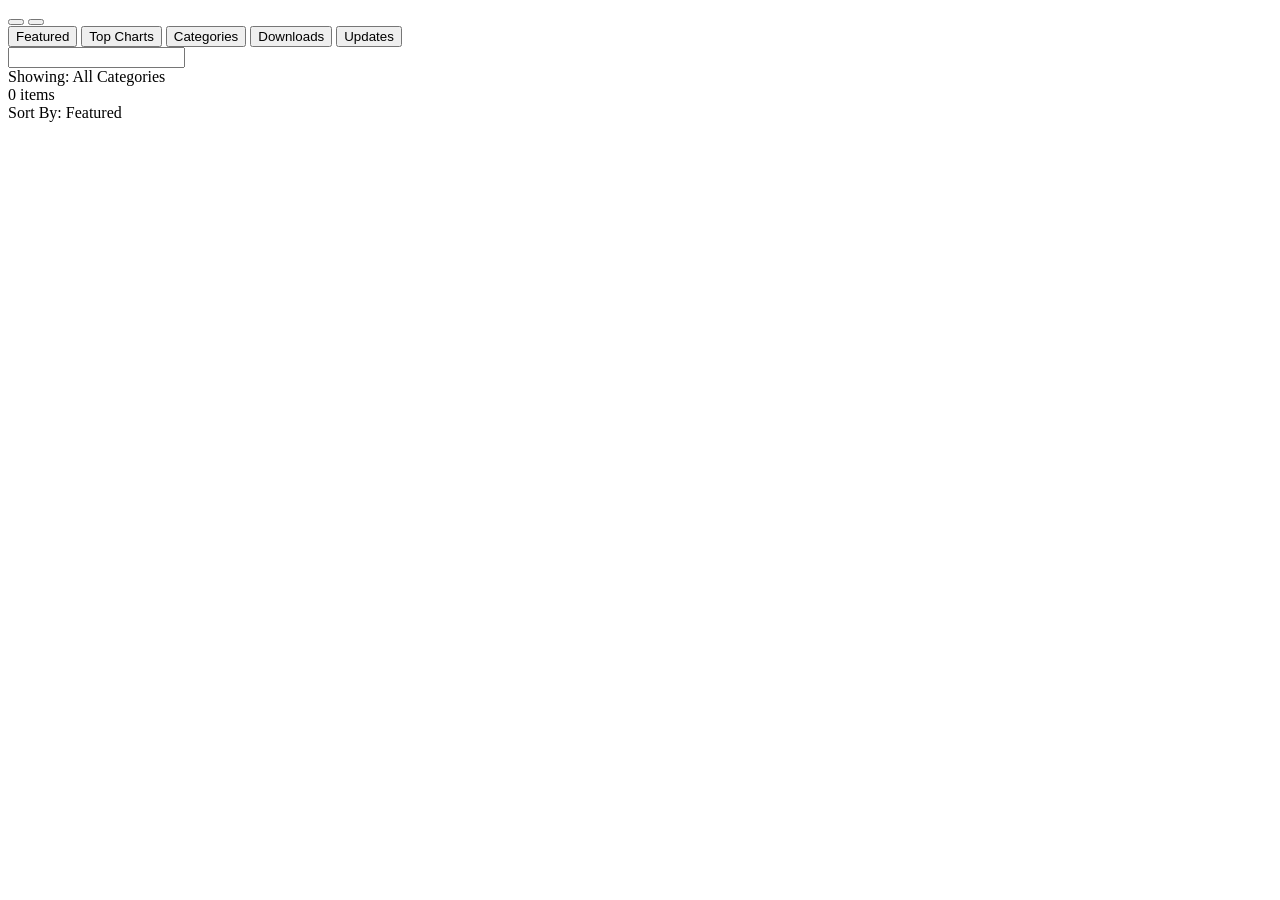
==== admin-web/static/index.html @ b10e435d "Upload" ====
<!doctype html>
<html lang="ru">
  <head>
    <meta charset="utf-8">
    <meta name="viewport" content="width=device-width, initial-scale=1">
    <title>LegacyStore</title>
    <link rel="stylesheet" href="/styles.css">
  </head>
  <body>
    <div class="app-shell">
      <header class="topbar">
        <div class="history-controls" aria-label="Navigation">
          <button class="history-button" id="backButton" type="button" aria-label="Back"></button>
          <button class="history-button next" id="forwardButton" type="button" aria-label="Forward"></button>
        </div>

        <nav class="toolbar-tabs" aria-label="Primary">
          <button class="toolbar-tab is-active" data-route="home" type="button">
            <span class="tab-icon icon-featured"></span>
            <span>Featured</span>
          </button>
          <button class="toolbar-tab" data-route="top-charts" type="button">
            <span class="tab-icon icon-chart"></span>
            <span>Top Charts</span>
          </button>
          <button class="toolbar-tab" data-route="categories" type="button">
            <span class="tab-icon icon-categories"></span>
            <span>Categories</span>
          </button>
          <button class="toolbar-tab" data-route="downloads" type="button">
            <span class="tab-icon icon-downloads"></span>
            <span>Downloads</span>
          </button>
          <button class="toolbar-tab" data-route="updates" type="button">
            <span class="tab-icon icon-updates"></span>
            <span>Updates</span>
          </button>
        </nav>

        <form class="search-box" id="searchForm">
          <span class="search-glass"></span>
          <input id="searchInput" name="q" type="search" autocomplete="off" aria-label="Search LegacyStore">
        </form>
      </header>

      <div class="layout">
        <aside class="sidebar" id="sidebar"></aside>
        <main class="main" id="main" tabindex="-1"></main>
      </div>

      <footer class="statusbar">
        <div id="statusLeft">Showing: All Categories</div>
        <div id="statusCenter">0 items</div>
        <div id="statusRight">Sort By: Featured</div>
      </footer>
    </div>

    <script src="/app.js" defer></script>
  </body>
</html>
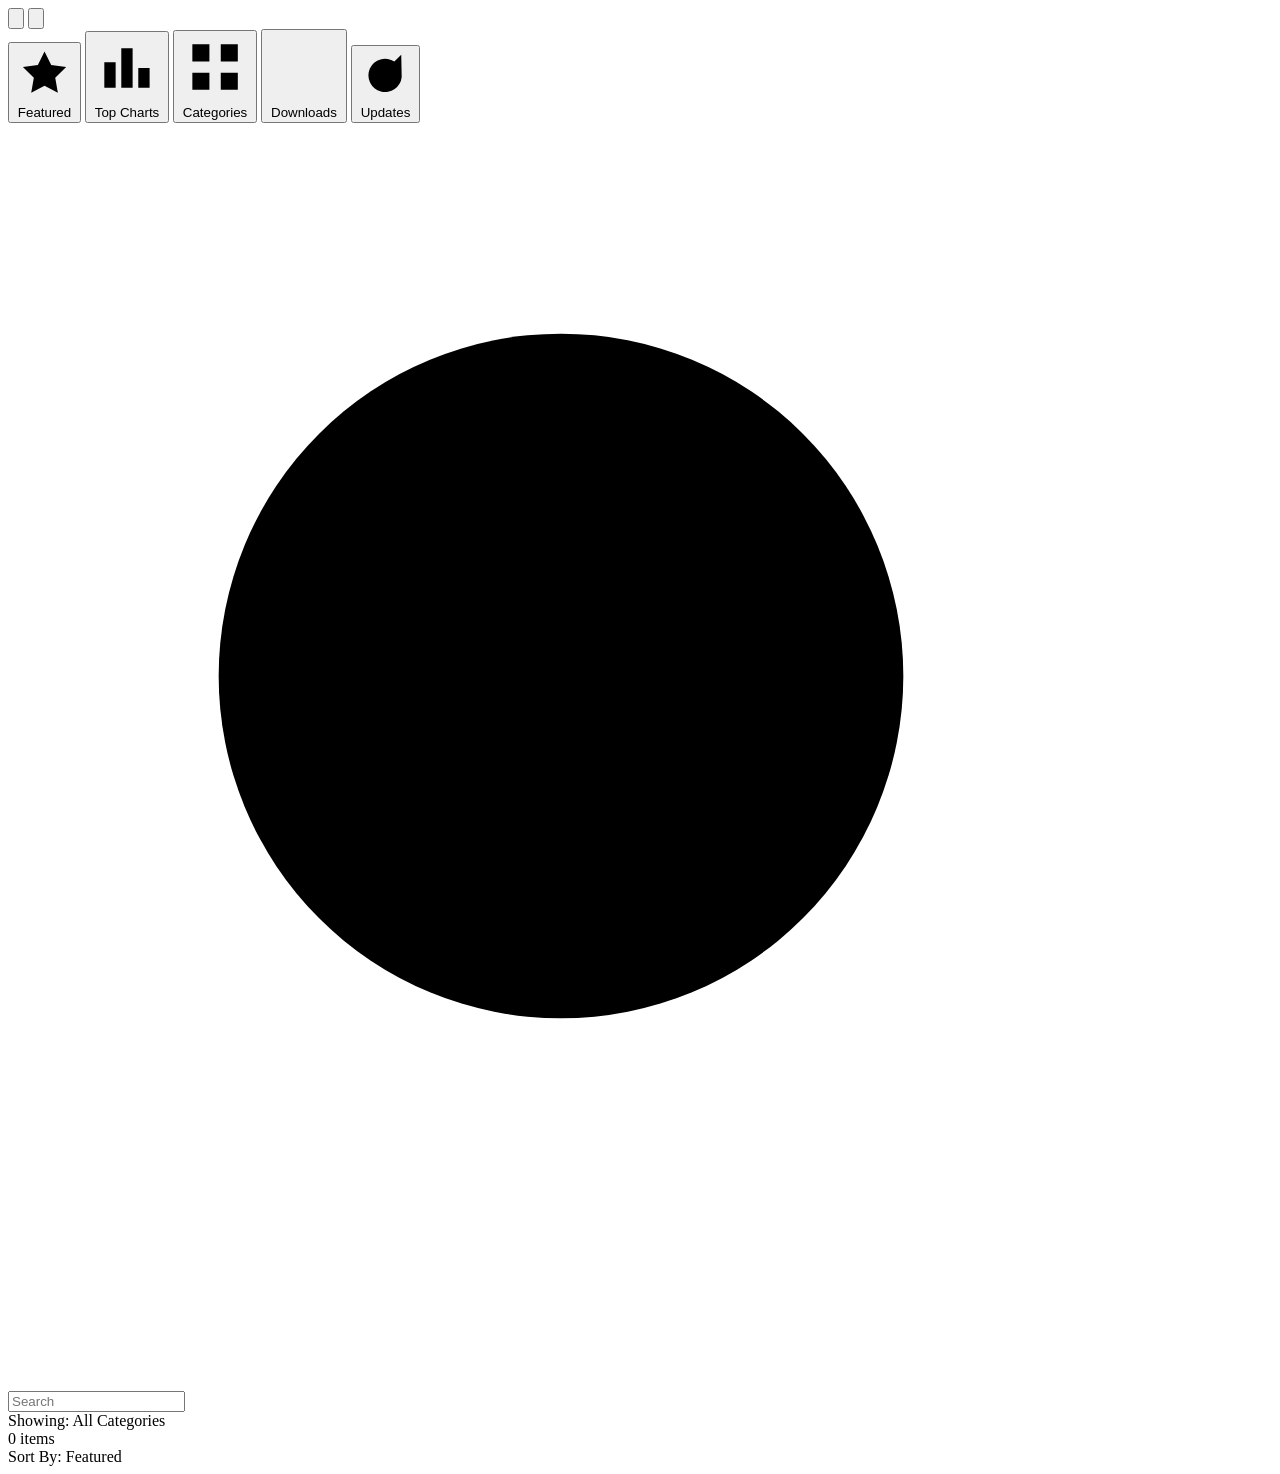
==== commit e62456b6: "Refine web shell and replace fragile toolbar icons" ====
--- a/admin-web/static/index.html
+++ b/admin-web/static/index.html
@@ -3,48 +3,54 @@
   <head>
     <meta charset="utf-8">
     <meta name="viewport" content="width=device-width, initial-scale=1">
+    <meta name="color-scheme" content="light">
     <title>LegacyStore</title>
     <link rel="stylesheet" href="/styles.css">
+    <link rel="stylesheet" href="/ui-fixes.css">
   </head>
   <body>
     <div class="app-shell">
       <header class="topbar">
-        <div class="history-controls" aria-label="Navigation">
-          <button class="history-button" id="backButton" type="button" aria-label="Back"></button>
-          <button class="history-button next" id="forwardButton" type="button" aria-label="Forward"></button>
+        <div class="history-controls" aria-label="Navigation history">
+          <button class="history-button" id="backButton" type="button" aria-label="Back">
+            <svg viewBox="0 0 24 24" aria-hidden="true"><path d="M14.8 5.2 8 12l6.8 6.8"/></svg>
+          </button>
+          <button class="history-button next" id="forwardButton" type="button" aria-label="Forward">
+            <svg viewBox="0 0 24 24" aria-hidden="true"><path d="m9.2 5.2 6.8 6.8-6.8 6.8"/></svg>
+          </button>
         </div>
 
         <nav class="toolbar-tabs" aria-label="Primary">
           <button class="toolbar-tab is-active" data-route="home" type="button">
-            <span class="tab-icon icon-featured"></span>
+            <svg class="tab-icon" viewBox="0 0 24 24" aria-hidden="true"><path d="m12 2.7 2.8 5.7 6.3.9-4.6 4.5 1.1 6.3-5.6-3-5.6 3 1.1-6.3-4.6-4.5 6.3-.9Z"/></svg>
             <span>Featured</span>
           </button>
           <button class="toolbar-tab" data-route="top-charts" type="button">
-            <span class="tab-icon icon-chart"></span>
+            <svg class="tab-icon" viewBox="0 0 24 24" aria-hidden="true"><path d="M4 19V10h4v9H4Zm6 0V5h4v14h-4Zm6 0v-7h4v7h-4Z"/></svg>
             <span>Top Charts</span>
           </button>
           <button class="toolbar-tab" data-route="categories" type="button">
-            <span class="tab-icon icon-categories"></span>
+            <svg class="tab-icon" viewBox="0 0 24 24" aria-hidden="true"><path d="M4 4h6v6H4V4Zm10 0h6v6h-6V4ZM4 14h6v6H4v-6Zm10 0h6v6h-6v-6Z"/></svg>
             <span>Categories</span>
           </button>
           <button class="toolbar-tab" data-route="downloads" type="button">
-            <span class="tab-icon icon-downloads"></span>
+            <svg class="tab-icon" viewBox="0 0 24 24" aria-hidden="true"><path d="M12 3v11m0 0 4-4m-4 4-4-4M5 20h14"/></svg>
             <span>Downloads</span>
           </button>
           <button class="toolbar-tab" data-route="updates" type="button">
-            <span class="tab-icon icon-updates"></span>
+            <svg class="tab-icon" viewBox="0 0 24 24" aria-hidden="true"><path d="M19 7V3m0 0h-4m4 0-3.1 3.1A7.5 7.5 0 1 0 19.2 13"/></svg>
             <span>Updates</span>
           </button>
         </nav>
 
-        <form class="search-box" id="searchForm">
-          <span class="search-glass"></span>
-          <input id="searchInput" name="q" type="search" autocomplete="off" aria-label="Search LegacyStore">
+        <form class="search-box" id="searchForm" role="search">
+          <svg class="search-glass-svg" viewBox="0 0 24 24" aria-hidden="true"><circle cx="10.5" cy="10.5" r="6.5"/><path d="m15.5 15.5 5 5"/></svg>
+          <input id="searchInput" name="q" type="search" autocomplete="off" aria-label="Search LegacyStore" placeholder="Search">
         </form>
       </header>
 
       <div class="layout">
-        <aside class="sidebar" id="sidebar"></aside>
+        <aside class="sidebar" id="sidebar" aria-label="Sources"></aside>
         <main class="main" id="main" tabindex="-1"></main>
       </div>
 
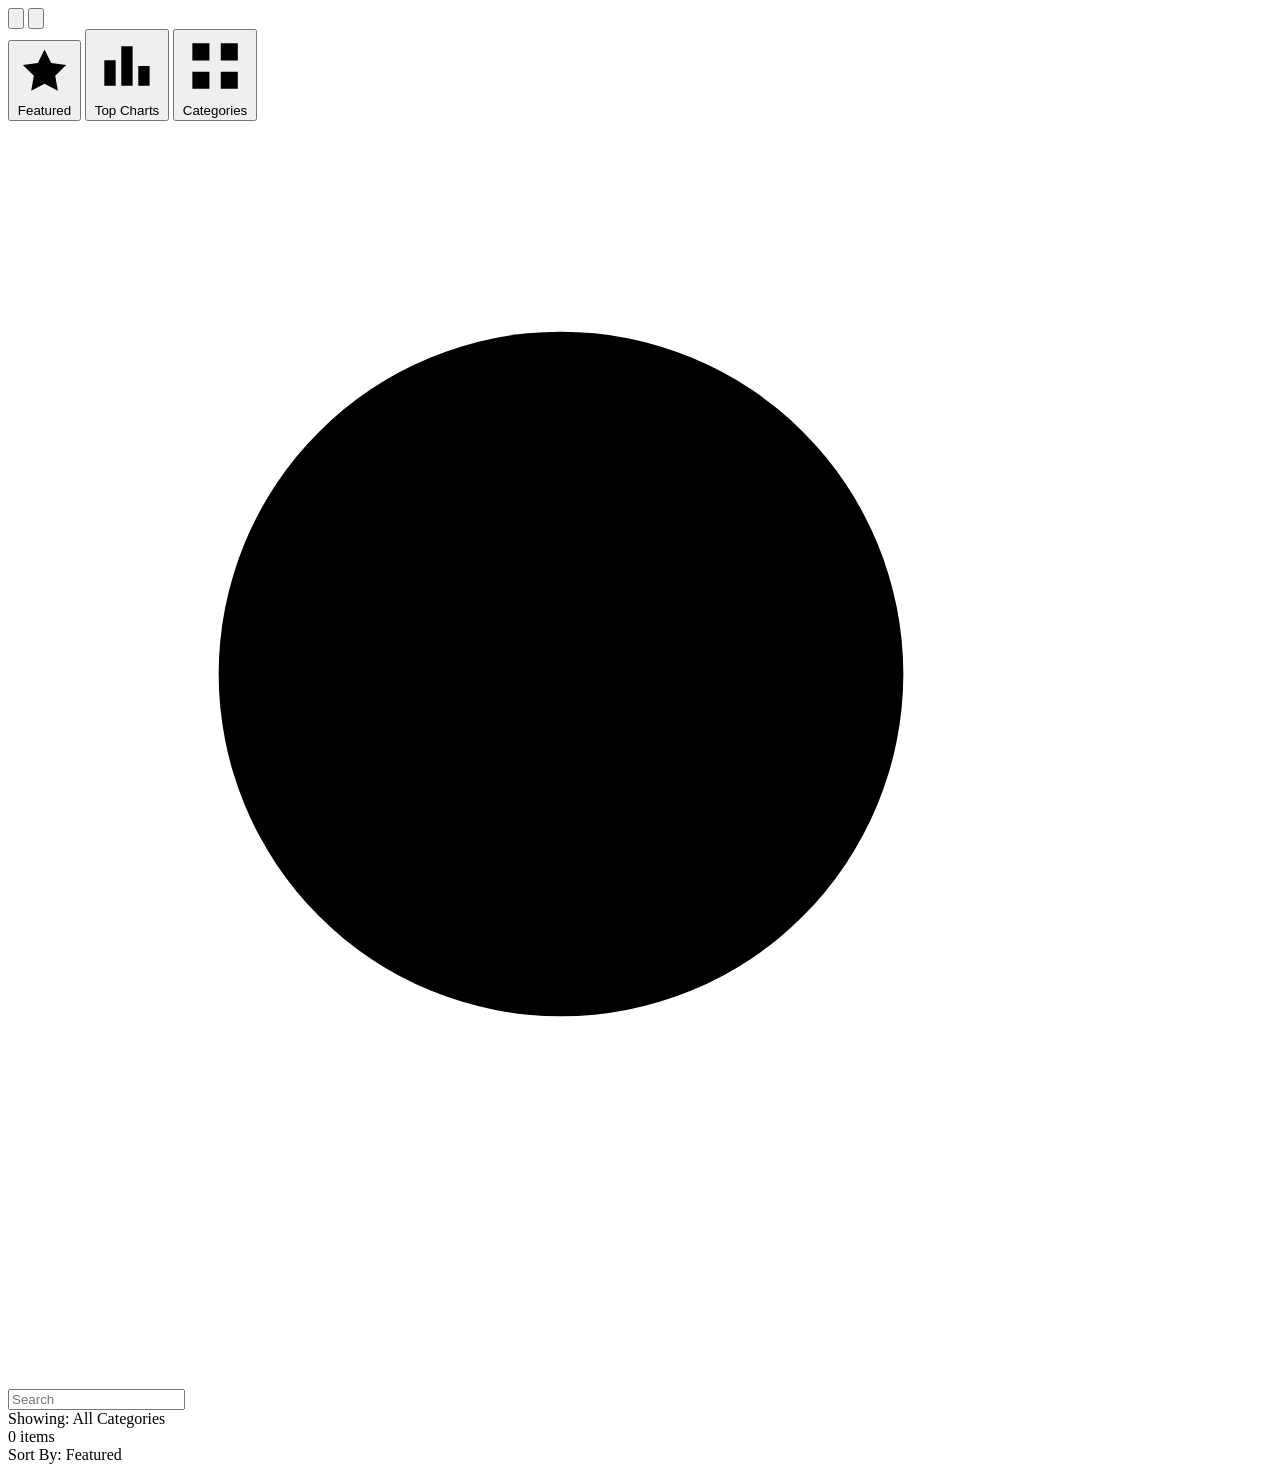
==== commit acd2c17c: "Remove web-only Downloads and Updates toolbar tabs" ====
--- a/admin-web/static/index.html
+++ b/admin-web/static/index.html
@@ -33,14 +33,6 @@
             <svg class="tab-icon" viewBox="0 0 24 24" aria-hidden="true"><path d="M4 4h6v6H4V4Zm10 0h6v6h-6V4ZM4 14h6v6H4v-6Zm10 0h6v6h-6v-6Z"/></svg>
             <span>Categories</span>
           </button>
-          <button class="toolbar-tab" data-route="downloads" type="button">
-            <svg class="tab-icon" viewBox="0 0 24 24" aria-hidden="true"><path d="M12 3v11m0 0 4-4m-4 4-4-4M5 20h14"/></svg>
-            <span>Downloads</span>
-          </button>
-          <button class="toolbar-tab" data-route="updates" type="button">
-            <svg class="tab-icon" viewBox="0 0 24 24" aria-hidden="true"><path d="M19 7V3m0 0h-4m4 0-3.1 3.1A7.5 7.5 0 1 0 19.2 13"/></svg>
-            <span>Updates</span>
-          </button>
         </nav>
 
         <form class="search-box" id="searchForm" role="search">
